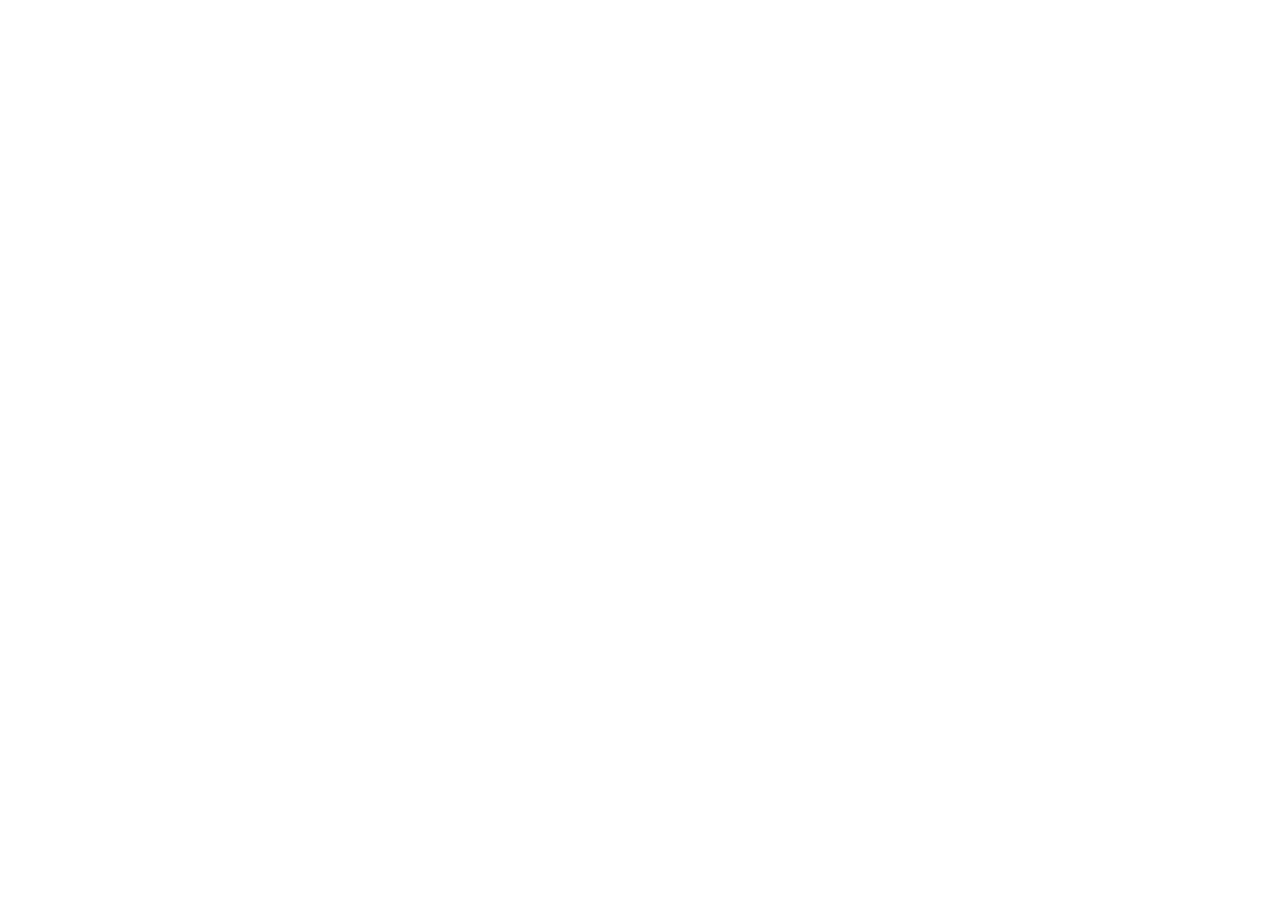
==== index.html @ bac8ad93 "Add files via upload" ====
<!DOCTYPE html>
<html>
<head>
  <!--
    If you are serving your web app in a path other than the root, change the
    href value below to reflect the base path you are serving from.

    The path provided below has to start and end with a slash "/" in order for
    it to work correctly.

    For more details:
    * https://developer.mozilla.org/en-US/docs/Web/HTML/Element/base

    This is a placeholder for base href that will be replaced by the value of
    the `--base-href` argument provided to `flutter build`.
  -->
  <base href="/">

  <meta charset="UTF-8">
  <meta content="IE=Edge" http-equiv="X-UA-Compatible">
  <meta name="description" content="A new Flutter project.">

  <!-- iOS meta tags & icons -->
  <meta name="apple-mobile-web-app-capable" content="yes">
  <meta name="apple-mobile-web-app-status-bar-style" content="black">
  <meta name="apple-mobile-web-app-title" content="notes">
  <link rel="apple-touch-icon" href="icons/Icon-192.png">

  <!-- Favicon -->
  <link rel="icon" type="image/png" href="favicon.png"/>

  <title>notes</title>
  <link rel="manifest" href="manifest.json">

  <script>
    // The value below is injected by flutter build, do not touch.
    var serviceWorkerVersion = '223999025';
  </script>
  <!-- This script adds the flutter initialization JS code -->
  <script src="flutter.js" defer></script>
</head>
<body>
  <script>
    window.addEventListener('load', function(ev) {
      // Download main.dart.js
      _flutter.loader.loadEntrypoint({
        serviceWorker: {
          serviceWorkerVersion: serviceWorkerVersion,
        }
      }).then(function(engineInitializer) {
        return engineInitializer.initializeEngine();
      }).then(function(appRunner) {
        return appRunner.runApp();
      });
    });
  </script>
</body>
</html>
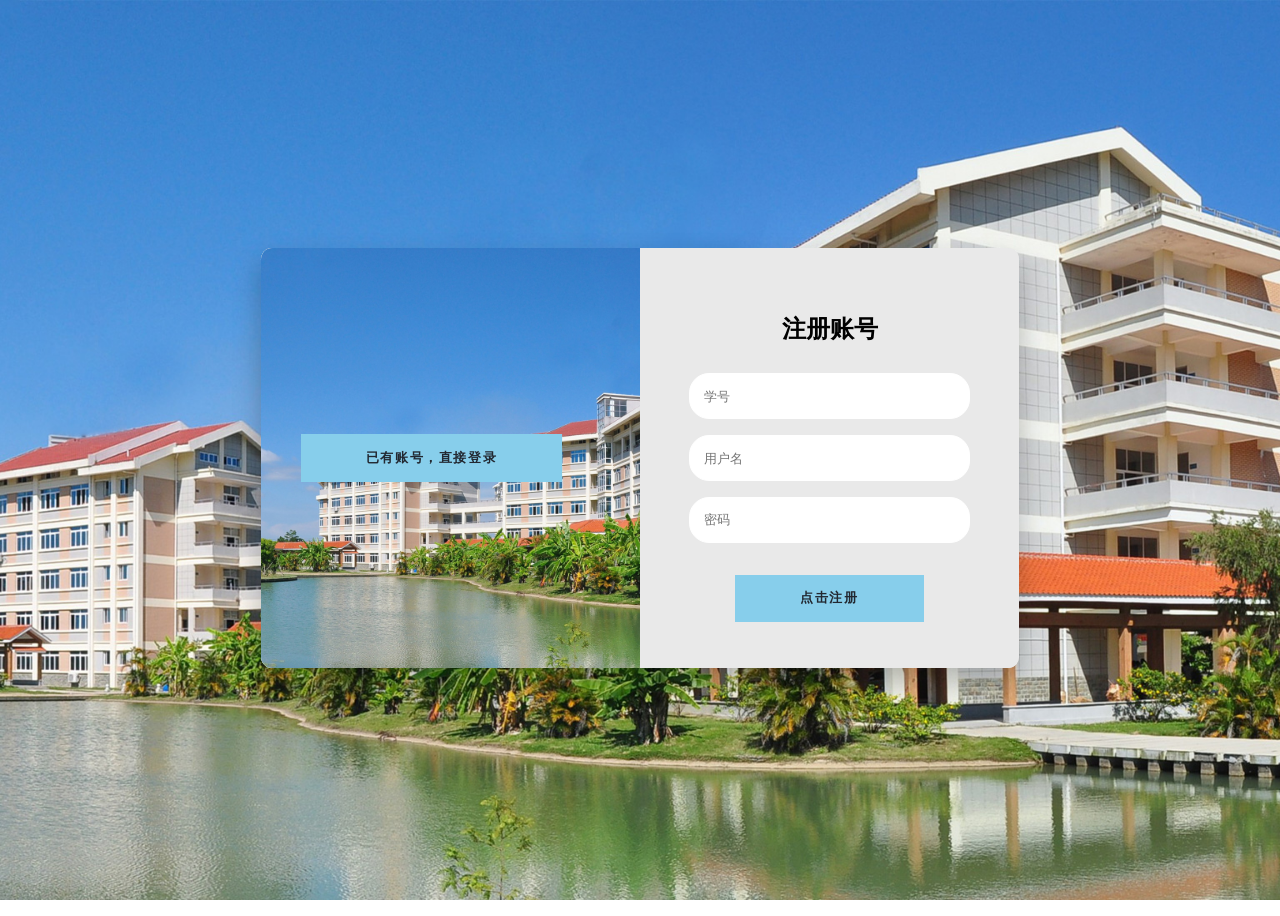
==== commit 733337ec: "Add files via upload" ====
--- a/index.html
+++ b/index.html
@@ -1,58 +1,53 @@
-<!DOCTYPE html>
-<html>
-<head>
-  <!--
-    If you are serving your web app in a path other than the root, change the
-    href value below to reflect the base path you are serving from.
-
-    The path provided below has to start and end with a slash "/" in order for
-    it to work correctly.
-
-    For more details:
-    * https://developer.mozilla.org/en-US/docs/Web/HTML/Element/base
-
-    This is a placeholder for base href that will be replaced by the value of
-    the `--base-href` argument provided to `flutter build`.
-  -->
-  <base href="/">
-
-  <meta charset="UTF-8">
-  <meta content="IE=Edge" http-equiv="X-UA-Compatible">
-  <meta name="description" content="A new Flutter project.">
-
-  <!-- iOS meta tags & icons -->
-  <meta name="apple-mobile-web-app-capable" content="yes">
-  <meta name="apple-mobile-web-app-status-bar-style" content="black">
-  <meta name="apple-mobile-web-app-title" content="notes">
-  <link rel="apple-touch-icon" href="icons/Icon-192.png">
-
-  <!-- Favicon -->
-  <link rel="icon" type="image/png" href="favicon.png"/>
-
-  <title>notes</title>
-  <link rel="manifest" href="manifest.json">
-
-  <script>
-    // The value below is injected by flutter build, do not touch.
-    var serviceWorkerVersion = '223999025';
-  </script>
-  <!-- This script adds the flutter initialization JS code -->
-  <script src="flutter.js" defer></script>
-</head>
-<body>
-  <script>
-    window.addEventListener('load', function(ev) {
-      // Download main.dart.js
-      _flutter.loader.loadEntrypoint({
-        serviceWorker: {
-          serviceWorkerVersion: serviceWorkerVersion,
-        }
-      }).then(function(engineInitializer) {
-        return engineInitializer.initializeEngine();
-      }).then(function(appRunner) {
-        return appRunner.runApp();
-      });
-    });
-  </script>
-</body>
-</html>
+<!DOCTYPE html>
+<html lang="en">
+<head>
+    <meta charset="UTF-8">
+    <meta name="viewport" content="width=device-width, initial-scale=1.0">
+    <title>桂电校园论坛</title>
+</head>
+<link rel="stylesheet" href="css/style_0.css">
+<body>
+    <!-- 整体布局 -->
+    <div class="container right-panel-active">
+
+        <!-- 注册框 -->
+        <div class="container_from container_signup">
+            <form action="#" class="from" id="from1">
+                <h2 class="form_title">注册账号</h2>
+                <input type="tel" placeholder="学号" class="input" pattern="^1[0-9]{12}*$">
+                <input type="text" placeholder="用户名" class="input">
+                <input type="password" placeholder="密码" class="input">
+                <button class="btn">点击注册</button>
+            </form>
+        </div>
+
+        <!-- 登录框 -->
+        <div class="container_from container_signin">
+            <form action="#" class="from" id="from2">
+                <h2 class="form_title">欢迎登录</h2>
+                <input type="text" placeholder="用户名" class="input">
+                <input type="password" placeholder="密码" class="input">
+                <div>
+                    <span>记住密码</span><input type="checkbox" name="rup" id="rup" />
+                    <span>自动登录</span><input type="checkbox" name="autoLogin" />
+                </div>
+                <a href="#" class="link">忘记密码?</a>
+                <input type="button" value="登录"  class="btn" onclick="window.location.href='index_1.html'">
+            </form>
+        </div>
+
+        <!--控制注册与登录移动-->
+        <div class="container_overlay">
+            <div class="overlay">
+                <div class="overlay_panel overlay_left">
+                    <button class="btn" id="signin">已有账号，直接登录</button>
+                </div>
+                <div class="overlay_panel overlay_right">
+                    <button class="btn" id="signup">没有账号，点击注册</button>
+                </div>
+            </div>
+        </div>
+    </div>
+    <script src="js/login.js"></script>
+</body>
+</html>
--- a/css/style_0.css
+++ b/css/style_0.css
@@ -0,0 +1,218 @@
+:root {
+    --white: #e9e9e9;
+    --gray: #333;
+    --blue: 口 #0367a6;
+    --lightblue: 口 #008997;
+    --button-radius: 0.7rem;
+    --max-width: 758px;
+    --max-height: 420px;
+    font-size: 16px;
+    font-family: -apple-system, BlinkMacSystemFont, 'Segoe UI', Roboto, Oxygen, Ubuntu, Cantarell, 'Open Sans', 'Helvetica Neue', sans-serif;
+}
+
+body {
+    align-items: center;
+    background-color: #e9e9e9;
+    background: url(../img/GUET_BH.jpg);
+    background-attachment: fixed;
+    background-position: center;
+    background-repeat: no-repeat;
+    background-size: cover;
+    display: grid;
+    height: 100vh;
+    place-items: center;
+}
+
+.from_title {
+    font-weight: 300;
+    margin: 0;
+    margin-bottom: 1.25rem;
+}
+
+.link {
+    color: rgb(90, 105, 238);
+    font-size: 0.9rem;
+    margin: 1rem 0 0 0;
+    text-decoration: none;
+}
+
+.container {
+    background-color: var(--white);
+    border-radius: var(--button-radius);
+    box-shadow: 0 0.9rem 1.7rem rgba(0, 0, 0, 0.25);
+    height: var(--max-height);
+    max-width: var(--max-width);
+    overflow: hidden;
+    position: relative;
+    width: 100%;
+}
+
+.container_from {
+    height: 100%;
+    position: absolute;
+    top: 0;
+    transition: all 0.6s ease-in-out;
+}
+
+.container_signin {
+    left: 0%;
+    width: 50%;
+    z-index: 2;
+}
+
+#rup {
+    margin-right: 2rem;
+}
+
+.container .right-panel-active .container_signin {
+    transform: translateX(100%);
+}
+
+.container_signup {
+    left: 0;
+    opacity: 0;
+    width: 50%;
+    z-index: 1;
+}
+
+.container.right-panel-active .container_signup {
+    animation: show 0.6s;
+    opacity: 1;
+    transform: translateX(100%);
+    z-index: 5;
+}
+
+.container_overlay {
+    height: 100%;
+    Left: 50%;
+    overflow: hidden;
+    position: absolute;
+    top: 0;
+    transition: transform 0.6s ease-in-out;
+    width: 50%;
+    z-index: 100;
+}
+
+.container.right-panel-active .container_overlay {
+    transform: translateX(-100%);
+}
+
+.overlay {
+    background-color: var(--lightblue);
+    background: url(../img/GUET_BH.jpg);
+    background-attachment: fixed;
+    background-position: center;
+    background-repeat: no-repeat;
+    background-size: cover;
+    height: 100%;
+    left: -100%;
+    position: relative;
+    transform: translateX(0);
+    transition: transform 0.6s ease-in-out;
+    width: 200%;
+}
+
+.container.right-panel-active .overlay {
+    transform: translatex(50%);
+}
+
+.overlay_panel {
+    align-items: center;
+    display: flex;
+    flex-direction: Column;
+    height: 100%;
+    justify-content: center;
+    position: absolute;
+    text-align: center;
+    top: 0;
+    transform: translateX(0);
+    transition: transform 0.6s ease-in-out;
+    width: 50%;
+}
+
+
+.overlay_left {
+    transform: translateX(-5%);
+}
+
+.container .right-panel-active .overlay_left {
+    transform: translateX(0);
+}
+
+
+.overlay_right {
+    right: 0;
+    transform: translateX(0);
+}
+
+.container .right-panel-active .overlay_right {
+    transform: translateX(20%);
+}
+
+
+.btn {
+    background-color: skyblue;
+    background-image: linear-gradient(to right, skyblue)；
+    border-radius 5px;
+    margin: 0px;
+    border: 1px solid skyblue;
+    color:#222831;
+    cursor: pointer;
+    font-size: 0.8rem;
+    font-weight: bold;
+    letter-spacing: 0.1rem;
+    padding: 0.9rem 4rem;
+    text-transform: uppercase;
+    transition: transform 80ms ease-in;
+}
+
+form>.btn {
+    margin-top: 1.5rem;
+}
+
+
+.btn:hover {
+    transform: scale(0.95);
+}
+
+
+input:focus {
+    outline: none;
+    border: 1px solid skyblue;
+}
+
+
+.from {
+    background-color: var(--white);
+    display: flex;
+    align-items: center;
+    justify-content: center;
+    flex-direction: column;
+    padding: 0 4rem;
+    height: 100%;
+    text-align: center;
+}
+
+.input {
+    background-color: #fff;
+    border: 1px solid white; 
+    padding: 0.9rem 0.9rem;
+    margin: 0.5rem 0;
+    width: 100%;
+    border-radius: 20px;
+}
+
+@keyframes show {
+
+    0%,
+    50% {
+        opacity: 0;
+        z-index: 1;
+    }
+
+    50%,
+    100% {
+        opacity: 1;
+        z-index: 5;
+    }
+}
